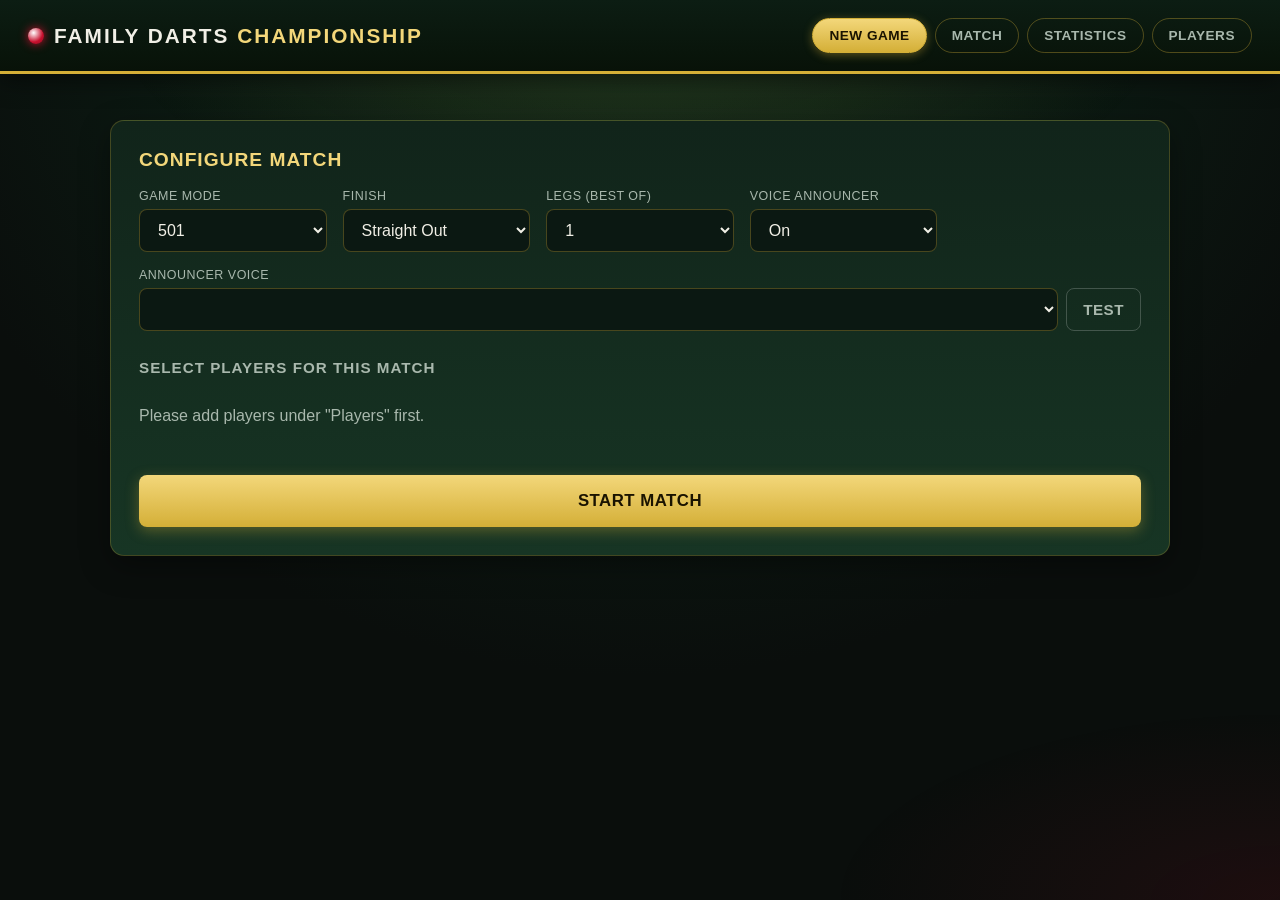
==== index.html @ 79803a93 "Edge-to-edge match UI, cross-turn undo, checkout routes, voice picker - Match view now goes full-ble" ====
<!DOCTYPE html>
<html lang="en">
<head>
<meta charset="UTF-8">
<meta name="viewport" content="width=device-width, initial-scale=1.0, maximum-scale=1.0, user-scalable=no">
<meta name="theme-color" content="#0c1d13">
<meta name="mobile-web-app-capable" content="yes">
<meta name="apple-mobile-web-app-capable" content="yes">
<meta name="apple-mobile-web-app-status-bar-style" content="black-translucent">
<title>Family Darts Championship</title>
<link rel="manifest" href="manifest.json">
<link rel="apple-touch-icon" href="icon-180.png">
<link rel="icon" type="image/png" sizes="192x192" href="icon-192.png">
<link rel="stylesheet" href="style.css?v=5">
</head>
<body>

<div class="bg-glow"></div>

<header class="top-bar">
  <div class="brand">
    <span class="brand-dot"></span>
    <h1>FAMILY DARTS <span class="accent">CHAMPIONSHIP</span></h1>
  </div>
  <nav class="tabs">
    <button class="tab-btn active" data-view="setup">New Game</button>
    <button class="tab-btn" data-view="game">Match</button>
    <button class="tab-btn" data-view="stats">Statistics</button>
    <button class="tab-btn" data-view="players">Players</button>
  </nav>
</header>

<main>

  <!-- ============ SETUP VIEW ============ -->
  <section id="view-setup" class="view active">
    <div class="panel">
      <h2>Configure Match</h2>

      <div class="setup-grid">
        <div class="setup-card">
          <label>Game Mode</label>
          <select id="modeSelect">
            <option value="501">501</option>
            <option value="301">301</option>
            <option value="701">701</option>
          </select>
        </div>
        <div class="setup-card">
          <label>Finish</label>
          <select id="finishSelect">
            <option value="straight" selected>Straight Out</option>
            <option value="double">Double Out</option>
          </select>
        </div>
        <div class="setup-card">
          <label>Legs (Best of)</label>
          <select id="legsSelect">
            <option value="1" selected>1</option>
            <option value="3">3</option>
            <option value="5">5</option>
            <option value="7">7</option>
          </select>
        </div>
        <div class="setup-card">
          <label>Voice Announcer</label>
          <select id="voiceToggle">
            <option value="on" selected>On</option>
            <option value="off">Off</option>
          </select>
        </div>
        <div class="setup-card setup-card-wide">
          <label>Announcer Voice</label>
          <div class="voice-pick-row">
            <select id="voiceSelect"></select>
            <button type="button" id="voiceTestBtn" class="btn-ghost voice-test">Test</button>
          </div>
        </div>
      </div>

      <h3>Select Players for this Match</h3>
      <div id="playerSelectList" class="player-select-list"></div>

      <button id="startMatchBtn" class="btn-primary big">START MATCH</button>
    </div>
  </section>

  <!-- ============ GAME VIEW ============ -->
  <section id="view-game" class="view">
    <div id="scoreboard" class="scoreboard"></div>

    <div class="oche-panel">
      <div class="current-turn">
        <span id="currentPlayerName">—</span> at the oche
        <div class="leg-info">Leg <span id="legCounter">1</span> · <span id="legsLabel"></span></div>
      </div>
      <div id="checkoutHint" class="checkout-hint"></div>

      <div class="dart-throws">
        <div class="throw-box" id="throw1"><span>1.</span><strong>-</strong></div>
        <div class="throw-box" id="throw2"><span>2.</span><strong>-</strong></div>
        <div class="throw-box" id="throw3"><span>3.</span><strong>-</strong></div>
        <div class="throw-total">
          <span>Turn</span>
          <strong id="turnTotal">0</strong>
        </div>
      </div>

      <div class="dartpad">
        <div class="modifier-row">
          <button type="button" class="mod-btn active" data-mod="single">SINGLE</button>
          <button type="button" class="mod-btn" data-mod="double">DOUBLE</button>
          <button type="button" class="mod-btn" data-mod="triple">TRIPLE</button>
        </div>

        <div class="number-grid" id="numberGrid"></div>

        <div class="pad-actions">
          <button type="button" id="missBtn" class="btn-secondary miss-btn">FUCK</button>
          <button type="button" id="undoBtn" class="btn-ghost">Undo</button>
        </div>
      </div>
    </div>

    <div id="legHistory" class="leg-history"></div>
  </section>

  <!-- ============ STATS VIEW ============ -->
  <section id="view-stats" class="view">
    <div class="panel">
      <h2>Statistics</h2>
      <div class="stats-toolbar">
        <select id="statsPlayerSelect"></select>
      </div>
      <div id="statsCards" class="stats-cards"></div>

      <h3>Match History</h3>
      <div id="matchHistoryList" class="match-history-list"></div>
    </div>
  </section>

  <!-- ============ PLAYERS VIEW ============ -->
  <section id="view-players" class="view">
    <div class="panel">
      <h2>Player Management</h2>
      <form id="addPlayerForm" class="add-player-form">
        <input type="text" id="newPlayerName" placeholder="Player name" autocomplete="off">
        <button type="submit" class="btn-primary">Add</button>
      </form>
      <div id="playerList" class="player-list"></div>
    </div>
  </section>

</main>

<div id="toast" class="toast"></div>
<div id="winnerModal" class="modal hidden">
  <div class="modal-content">
    <h2 id="winnerTitle">🏆 WINNER 🏆</h2>
    <p id="winnerText"></p>
    <button id="closeWinnerModal" class="btn-primary">Close</button>
  </div>
</div>

<script src="app.js?v=5"></script>
</body>
</html>
---- style.css ----
:root {
  --felt-green: #04341f;
  --felt-green-light: #0a5c34;
  --board-red: #c8102e;
  --board-red-dark: #8c0c20;
  --gold: #d4af37;
  --gold-light: #f3d77a;
  --ink: #0a0e0c;
  --panel: #11241a;
  --panel-light: #173524;
  --text: #f1efe6;
  --text-dim: #a9b8ad;
  --good: #2fa84f;
  --bad: #c8102e;
  --radius: 14px;
}

* { box-sizing: border-box; }

html, body {
  margin: 0;
  padding: 0;
  min-height: 100vh;
  background: radial-gradient(circle at 50% -10%, #0e2c1c 0%, var(--ink) 65%);
  color: var(--text);
  font-family: 'Segoe UI', Arial, sans-serif;
}

.bg-glow {
  position: fixed;
  inset: 0;
  pointer-events: none;
  background:
    radial-gradient(ellipse 60% 40% at 50% 0%, rgba(212,175,55,0.12), transparent 70%),
    radial-gradient(ellipse 50% 30% at 100% 100%, rgba(200,16,46,0.10), transparent 70%);
  z-index: 0;
}

main { position: relative; z-index: 1; max-width: 1100px; margin: 0 auto; padding: 24px 20px 60px; }

/* ===== TOP BAR ===== */
.top-bar {
  position: relative;
  z-index: 2;
  display: flex;
  flex-wrap: wrap;
  align-items: center;
  justify-content: space-between;
  gap: 16px;
  padding: 18px 28px;
  background: linear-gradient(180deg, #0c1d13, #081208);
  border-bottom: 3px solid var(--gold);
  box-shadow: 0 6px 24px rgba(0,0,0,0.5);
}

.brand { display: flex; align-items: center; gap: 10px; }
.brand-dot {
  width: 16px; height: 16px; border-radius: 50%;
  background: radial-gradient(circle at 35% 30%, #fff, var(--board-red) 60%, var(--board-red-dark));
  box-shadow: 0 0 10px var(--board-red);
}
.brand h1 {
  font-size: 1.3rem;
  letter-spacing: 2px;
  margin: 0;
  font-weight: 800;
  text-transform: uppercase;
}
.brand .accent { color: var(--gold-light); }

.tabs { display: flex; gap: 8px; flex-wrap: wrap; }
.tab-btn {
  background: transparent;
  border: 1px solid rgba(212,175,55,0.35);
  color: var(--text-dim);
  padding: 9px 16px;
  border-radius: 999px;
  font-weight: 600;
  letter-spacing: 0.5px;
  cursor: pointer;
  transition: all 0.15s ease;
  font-size: 0.85rem;
  text-transform: uppercase;
}
.tab-btn:hover { color: var(--text); border-color: var(--gold); }
.tab-btn.active {
  background: linear-gradient(180deg, var(--gold-light), var(--gold));
  color: #1a1300;
  border-color: var(--gold);
  box-shadow: 0 2px 10px rgba(212,175,55,0.4);
}

/* ===== VIEWS ===== */
.view { display: none; animation: fadeIn 0.25s ease; }
.view.active { display: block; }
@keyframes fadeIn { from { opacity: 0; transform: translateY(6px); } to { opacity: 1; transform: translateY(0); } }

.panel {
  background: linear-gradient(180deg, var(--panel), var(--panel-light));
  border: 1px solid rgba(212,175,55,0.25);
  border-radius: var(--radius);
  padding: 28px;
  margin-top: 22px;
  box-shadow: 0 10px 30px rgba(0,0,0,0.35);
}
.panel h2 { margin-top: 0; color: var(--gold-light); letter-spacing: 1px; text-transform: uppercase; font-size: 1.2rem; }
.panel h3 { color: var(--text-dim); font-size: 0.95rem; text-transform: uppercase; letter-spacing: 1px; margin-top: 28px; }

/* ===== SETUP ===== */
.setup-grid {
  display: grid;
  grid-template-columns: repeat(auto-fit, minmax(160px, 1fr));
  gap: 16px;
  margin: 18px 0;
}
.setup-card { display: flex; flex-direction: column; gap: 6px; }
.setup-card label { font-size: 0.78rem; color: var(--text-dim); text-transform: uppercase; letter-spacing: 0.5px; }

select, input[type="text"], input[type="number"] {
  background: #0b1812;
  border: 1px solid rgba(212,175,55,0.3);
  color: var(--text);
  padding: 11px 14px;
  border-radius: 8px;
  font-size: 1rem;
  outline: none;
  transition: border-color 0.15s;
}
select:focus, input:focus { border-color: var(--gold); }

.player-select-list { display: flex; flex-wrap: wrap; gap: 10px; margin: 14px 0 24px; }
.player-chip {
  border: 1.5px solid rgba(212,175,55,0.35);
  padding: 10px 18px;
  border-radius: 999px;
  cursor: pointer;
  font-weight: 600;
  color: var(--text-dim);
  background: rgba(255,255,255,0.02);
  transition: all 0.15s;
  user-select: none;
}
.player-chip.selected {
  background: linear-gradient(180deg, var(--board-red), var(--board-red-dark));
  color: #fff;
  border-color: var(--board-red);
  box-shadow: 0 3px 12px rgba(200,16,46,0.45);
}

/* ===== BUTTONS ===== */
.btn-primary, .btn-secondary, .btn-ghost {
  border: none;
  border-radius: 8px;
  padding: 12px 22px;
  font-weight: 700;
  letter-spacing: 0.5px;
  cursor: pointer;
  font-size: 0.95rem;
  transition: transform 0.1s, box-shadow 0.1s;
  text-transform: uppercase;
}
.btn-primary {
  background: linear-gradient(180deg, var(--gold-light), var(--gold));
  color: #1a1300;
  box-shadow: 0 4px 14px rgba(212,175,55,0.35);
}
.btn-secondary {
  background: linear-gradient(180deg, var(--board-red), var(--board-red-dark));
  color: #fff;
  box-shadow: 0 4px 14px rgba(200,16,46,0.3);
}
.btn-ghost {
  background: transparent;
  border: 1px solid rgba(255,255,255,0.2);
  color: var(--text-dim);
}
.btn-primary:hover, .btn-secondary:hover, .btn-ghost:hover { transform: translateY(-1px); }
.btn-primary.big { width: 100%; padding: 16px; font-size: 1.05rem; margin-top: 10px; }

/* ===== SCOREBOARD ===== */
.scoreboard {
  display: grid;
  grid-template-columns: repeat(auto-fit, minmax(220px, 1fr));
  gap: 16px;
  margin-top: 22px;
}
.player-card {
  background: linear-gradient(180deg, #0d2417, #081208);
  border: 2px solid rgba(212,175,55,0.2);
  border-radius: var(--radius);
  padding: 18px 20px;
  text-align: center;
  position: relative;
  overflow: hidden;
}
.player-card.active {
  border-color: var(--gold);
  box-shadow: 0 0 0 3px rgba(212,175,55,0.15), 0 10px 26px rgba(0,0,0,0.5);
}
.player-card.active::before {
  content: "ON THE OCHE";
  position: absolute;
  top: 8px; left: 0; right: 0;
  font-size: 0.62rem;
  letter-spacing: 2px;
  color: var(--gold-light);
  font-weight: 800;
}
.player-card .name {
  font-size: 1.05rem;
  font-weight: 700;
  margin-top: 14px;
  text-transform: uppercase;
  letter-spacing: 1px;
}
.player-card .remaining {
  font-size: 3rem;
  font-weight: 900;
  color: var(--gold-light);
  font-family: 'Consolas', monospace;
  margin: 6px 0;
  line-height: 1;
}
.player-card .meta {
  display: flex;
  justify-content: space-around;
  font-size: 0.78rem;
  color: var(--text-dim);
  margin-top: 8px;
}
.player-card .meta strong { color: var(--text); display: block; font-size: 0.95rem; }
.player-card .legs-won {
  margin-top: 10px;
  display: flex;
  justify-content: center;
  gap: 5px;
}
.leg-pip { width: 10px; height: 10px; border-radius: 50%; background: rgba(255,255,255,0.15); }
.leg-pip.won { background: var(--board-red); box-shadow: 0 0 6px var(--board-red); }

/* ===== OCHE PANEL ===== */
.oche-panel {
  margin-top: 22px;
  background: linear-gradient(180deg, var(--panel), var(--panel-light));
  border: 1px solid rgba(212,175,55,0.25);
  border-radius: var(--radius);
  padding: 24px;
}
.current-turn {
  text-align: center;
  font-size: 1.1rem;
  font-weight: 700;
  margin-bottom: 16px;
}
.current-turn span#currentPlayerName { color: var(--gold-light); }
.leg-info { font-size: 0.8rem; color: var(--text-dim); font-weight: 400; margin-top: 4px; }

/* Checkout suggestion banner */
.checkout-hint {
  text-align: center;
  margin: 0 auto 12px;
  font-size: 0.95rem;
  font-weight: 700;
  letter-spacing: 0.5px;
  color: var(--text);
  display: none;
}
.checkout-hint.show { display: block; }
.checkout-hint .co-label {
  color: var(--gold-light);
  text-transform: uppercase;
  font-size: 0.72rem;
  letter-spacing: 1.5px;
  margin-right: 6px;
}
.checkout-hint b {
  display: inline-block;
  background: linear-gradient(180deg, var(--board-red), var(--board-red-dark));
  color: #fff;
  padding: 2px 9px;
  border-radius: 6px;
  margin: 0 2px;
  font-family: 'Consolas', monospace;
}

/* Voice picker in setup */
.setup-card-wide { grid-column: 1 / -1; }
.voice-pick-row { display: flex; gap: 8px; }
.voice-pick-row select { flex: 1; min-width: 0; }
.voice-test { flex: 0 0 auto; padding: 11px 16px; }

.dart-throws { display: flex; gap: 12px; justify-content: center; margin-bottom: 20px; flex-wrap: wrap; }
.throw-box {
  background: #0b1812;
  border: 1px solid rgba(212,175,55,0.25);
  border-radius: 10px;
  padding: 10px 18px;
  text-align: center;
  min-width: 70px;
}
.throw-box span { display: block; font-size: 0.7rem; color: var(--text-dim); }
.throw-box strong { font-size: 1.4rem; color: var(--text); }
.throw-total {
  background: linear-gradient(180deg, var(--board-red), var(--board-red-dark));
  border-radius: 10px;
  padding: 10px 22px;
  text-align: center;
  min-width: 90px;
}
.throw-total span { display: block; font-size: 0.7rem; color: rgba(255,255,255,0.8); }
.throw-total strong { font-size: 1.6rem; color: #fff; }

.score-form {
  display: flex;
  gap: 10px;
  flex-wrap: wrap;
  justify-content: center;
  margin-bottom: 16px;
}
.score-form input { width: 200px; text-align: center; font-size: 1.1rem; }

.quick-buttons {
  display: flex;
  flex-wrap: wrap;
  gap: 8px;
  justify-content: center;
}
.quick-btn {
  background: rgba(255,255,255,0.04);
  border: 1px solid rgba(212,175,55,0.25);
  color: var(--text);
  padding: 8px 14px;
  border-radius: 8px;
  cursor: pointer;
  font-weight: 600;
  font-family: 'Consolas', monospace;
}
.quick-btn:hover { border-color: var(--gold); background: rgba(212,175,55,0.1); }

/* ===== DART PAD ===== */
.dartpad { margin-top: 4px; }

.modifier-row {
  display: flex;
  justify-content: center;
  gap: 10px;
  margin-bottom: 16px;
}
.mod-btn {
  border: 1.5px solid rgba(212,175,55,0.35);
  background: rgba(255,255,255,0.02);
  color: var(--text-dim);
  padding: 10px 22px;
  border-radius: 8px;
  font-weight: 800;
  letter-spacing: 1px;
  cursor: pointer;
  font-size: 0.85rem;
  transition: all 0.15s;
}
.mod-btn:hover { color: var(--text); border-color: var(--gold); }
.mod-btn.active {
  background: linear-gradient(180deg, var(--gold-light), var(--gold));
  color: #1a1300;
  border-color: var(--gold);
  box-shadow: 0 3px 12px rgba(212,175,55,0.4);
}
.mod-btn[data-mod="double"].active {
  background: linear-gradient(180deg, #4fc977, var(--good));
  border-color: var(--good);
  color: #06210e;
}
.mod-btn[data-mod="triple"].active {
  background: linear-gradient(180deg, var(--board-red), var(--board-red-dark));
  border-color: var(--board-red);
  color: #fff;
}

.number-grid {
  display: grid;
  grid-template-columns: repeat(7, 1fr);
  gap: 8px;
  max-width: 620px;
  margin: 0 auto 18px;
}
.num-btn {
  background: #0b1812;
  border: 1.5px solid rgba(212,175,55,0.3);
  color: var(--text);
  padding: 14px 0;
  border-radius: 8px;
  cursor: pointer;
  font-weight: 800;
  font-size: 1.1rem;
  font-family: 'Consolas', monospace;
  transition: all 0.12s;
}
.num-btn:hover { border-color: var(--gold); background: rgba(212,175,55,0.12); transform: translateY(-1px); }
.num-btn:active { transform: translateY(0); }
.num-btn.bull { grid-column: span 1; background: #1a0b0e; border-color: var(--board-red); }

.pad-actions {
  display: flex;
  justify-content: center;
  gap: 8px;
  margin-top: 4px;
}
.pad-actions button {
  padding: 7px 14px;
  font-size: 0.72rem;
  letter-spacing: 0.5px;
  box-shadow: none;
}

.leg-history {
  margin-top: 24px;
  display: flex;
  flex-direction: column;
  gap: 8px;
}
.leg-history-item {
  background: rgba(255,255,255,0.03);
  border: 1px solid rgba(255,255,255,0.06);
  border-radius: 8px;
  padding: 10px 16px;
  font-size: 0.85rem;
  color: var(--text-dim);
  display: flex;
  justify-content: space-between;
}

/* ===== STATS ===== */
.stats-toolbar { margin-bottom: 18px; }
.stats-cards {
  display: grid;
  grid-template-columns: repeat(auto-fit, minmax(160px, 1fr));
  gap: 14px;
}
.stat-card {
  background: rgba(255,255,255,0.03);
  border: 1px solid rgba(212,175,55,0.2);
  border-radius: 10px;
  padding: 16px;
  text-align: center;
}
.stat-card .val { font-size: 1.8rem; font-weight: 800; color: var(--gold-light); font-family: 'Consolas', monospace; }
.stat-card .lbl { font-size: 0.75rem; color: var(--text-dim); text-transform: uppercase; letter-spacing: 0.5px; margin-top: 4px; }

.match-history-list { display: flex; flex-direction: column; gap: 10px; margin-top: 12px; }
.match-history-item {
  background: rgba(255,255,255,0.03);
  border: 1px solid rgba(255,255,255,0.06);
  border-radius: 8px;
  padding: 12px 16px;
  font-size: 0.85rem;
  display: flex;
  justify-content: space-between;
  flex-wrap: wrap;
  gap: 6px;
}
.match-history-item .winner { color: var(--gold-light); font-weight: 700; }
.match-history-item .date { color: var(--text-dim); font-size: 0.75rem; }

/* ===== PLAYERS ===== */
.add-player-form { display: flex; gap: 10px; margin-bottom: 20px; flex-wrap: wrap; }
.add-player-form input { flex: 1; min-width: 200px; }
.player-list { display: flex; flex-direction: column; gap: 10px; }
.player-row {
  display: flex;
  align-items: center;
  justify-content: space-between;
  background: rgba(255,255,255,0.03);
  border: 1px solid rgba(255,255,255,0.08);
  border-radius: 8px;
  padding: 12px 16px;
}
.player-row .pname { font-weight: 700; }
.player-row .premove {
  background: transparent;
  border: 1px solid var(--board-red);
  color: var(--board-red);
  padding: 6px 12px;
  border-radius: 6px;
  cursor: pointer;
  font-size: 0.8rem;
  font-weight: 600;
}
.player-row .premove:hover { background: var(--board-red); color: #fff; }

/* ===== TOAST / MODAL ===== */
.toast {
  position: fixed;
  bottom: 24px;
  left: 50%;
  transform: translateX(-50%) translateY(20px);
  background: var(--panel);
  border: 1px solid var(--gold);
  color: var(--text);
  padding: 12px 22px;
  border-radius: 8px;
  font-weight: 600;
  opacity: 0;
  pointer-events: none;
  transition: all 0.25s ease;
  z-index: 50;
}
.toast.show { opacity: 1; transform: translateX(-50%) translateY(0); }

.modal {
  position: fixed;
  inset: 0;
  background: rgba(0,0,0,0.7);
  display: flex;
  align-items: center;
  justify-content: center;
  z-index: 100;
}
.modal.hidden { display: none; }
.modal-content {
  background: linear-gradient(180deg, var(--panel), var(--panel-light));
  border: 2px solid var(--gold);
  border-radius: var(--radius);
  padding: 40px;
  text-align: center;
  max-width: 420px;
  box-shadow: 0 20px 60px rgba(0,0,0,0.6);
}
.modal-content h2 { color: var(--gold-light); font-size: 1.8rem; margin-top: 0; }
.modal-content p { font-size: 1.1rem; margin: 16px 0 24px; }

/* ===== TOUCH / MOBILE BASICS ===== */
button, select, input {
  touch-action: manipulation;
  -webkit-tap-highlight-color: transparent;
}
body {
  -webkit-text-size-adjust: 100%;
  padding-bottom: env(safe-area-inset-bottom);
}

/* ===== MOBILE LAYOUT (phones) =====
   The whole app is locked to exactly one viewport height - nothing at
   the document level scrolls. That keeps the browser's address bar from
   sliding in/out as you scroll (which is what causes that "slider"
   jump), and lets the active view stretch to fill 100% of the screen.
   Views with potentially long content (Stats/Players) scroll *inside*
   their own panel instead of scrolling the page. */
@media (max-width: 640px) {
  html, body {
    height: 100vh;
    height: 100dvh;
    overflow: hidden;
  }
  body {
    display: flex;
    flex-direction: column;
  }

  .top-bar {
    flex: 0 0 auto;
    flex-direction: column;
    align-items: stretch;
    padding: 5px 12px;
  }
  .brand { justify-content: center; }
  .brand h1 { font-size: 0.8rem; }
  .brand-dot { width: 11px; height: 11px; }

  /* Tabs fit the full width with no horizontal scroll (that scroll was
     the "slider" showing up at the top). */
  .tabs {
    display: flex;
    flex-wrap: nowrap;
    gap: 4px;
    margin-top: 5px;
  }
  .tab-btn {
    flex: 1 1 0;
    min-width: 0;
    padding: 7px 4px;
    font-size: 0.66rem;
    letter-spacing: 0;
    text-align: center;
  }

  main {
    flex: 1 1 auto;
    min-height: 0;
    padding: 6px 8px;
    display: flex;
    flex-direction: column;
    overflow: hidden;
  }

  .view { flex: 1; min-height: 0; }
  .view.active { display: flex; flex-direction: column; }

  /* Setup / Stats / Players: the panel itself scrolls internally so the
     page never does. Scrollbars are hidden so no "slider" shows. */
  #view-setup.active, #view-stats.active, #view-players.active { overflow: hidden; }
  #view-setup .panel, #view-stats .panel, #view-players .panel {
    flex: 1;
    min-height: 0;
    overflow-y: auto;
    margin-top: 6px;
    padding: 14px;
  }
  /* Hide scrollbars everywhere on mobile (still scrollable by touch). */
  .panel::-webkit-scrollbar, .view::-webkit-scrollbar { display: none; }
  .panel, .view { scrollbar-width: none; -ms-overflow-style: none; }
  .panel h2 { font-size: 1rem; margin-bottom: 6px; }

  /* Setup view fills the whole screen and lays its content out evenly so
     there's no empty gap and no scrollbar. */
  #view-setup .panel { display: flex; flex-direction: column; }
  #view-setup .panel h3 { margin-top: 14px; margin-bottom: 8px; }
  #view-setup #startMatchBtn { margin-top: auto; }

  .setup-grid { grid-template-columns: repeat(2, 1fr); gap: 10px; }
  select, input[type="text"], input[type="number"] { font-size: 0.95rem; padding: 10px 12px; }

  .player-select-list { gap: 8px; }
  .player-chip { padding: 9px 14px; font-size: 0.85rem; }

  .btn-primary, .btn-secondary, .btn-ghost { padding: 12px 16px; font-size: 0.85rem; }

  /* ===== MATCH VIEW: edge-to-edge, fills every pixel of the screen =====
     The game view goes fully bleed to the screen edges (no dark green
     margins around it). */
  #view-game.active { margin: 0 -8px; }   /* cancel main's side padding */

  .scoreboard {
    flex: 0 0 auto;
    grid-template-columns: repeat(3, 1fr); /* overridden by JS per #players */
    gap: 4px;
    margin-top: 0;
    padding: 4px 6px;
  }
  .player-card { padding: 6px 4px; border-radius: 8px; }
  .player-card.active::before { font-size: 0.45rem; top: 4px; }
  .player-card .name { font-size: 0.62rem; margin-top: 9px; letter-spacing: 0.3px; }
  .player-card .remaining { font-size: 1.5rem; margin: 1px 0; }
  .player-card .meta { font-size: 0.5rem; margin-top: 2px; }
  .player-card .meta strong { font-size: 0.65rem; }
  .player-card .legs-won { margin-top: 3px; gap: 2px; }
  .leg-pip { width: 6px; height: 6px; }

  /* The dart-entry panel is borderless and flush to the screen edges. */
  .oche-panel {
    flex: 1;
    min-height: 0;
    margin: 5px 0 0;
    padding: 6px 6px max(6px, env(safe-area-inset-bottom));
    border: none;
    border-radius: 0;
    background: transparent;
    box-shadow: none;
    display: flex;
    flex-direction: column;
  }
  .current-turn { flex: 0 0 auto; font-size: 0.78rem; margin-bottom: 5px; }
  .leg-info { font-size: 0.62rem; margin-top: 1px; }
  .checkout-hint { flex: 0 0 auto; font-size: 0.8rem; margin-bottom: 6px; }
  .checkout-hint .co-label { font-size: 0.6rem; letter-spacing: 1px; }
  .checkout-hint b { padding: 1px 7px; }

  .dart-throws { flex: 0 0 auto; gap: 5px; margin-bottom: 8px; }
  .throw-box { padding: 5px 8px; min-width: 42px; border-radius: 7px; }
  .throw-box span { font-size: 0.55rem; }
  .throw-box strong { font-size: 1rem; }
  .throw-total { padding: 5px 12px; min-width: 54px; border-radius: 7px; }
  .throw-total span { font-size: 0.55rem; }
  .throw-total strong { font-size: 1.1rem; }

  .dartpad { flex: 1; min-height: 0; display: flex; flex-direction: column; }

  .modifier-row { flex: 0 0 auto; gap: 6px; margin-bottom: 8px; }
  .mod-btn { padding: 10px 10px; font-size: 0.75rem; flex: 1; }

  /* Number grid grows to consume all remaining vertical space - each
     button cell stretches with it (grid items fill their cell, and the
     row tracks are forced equal via grid-auto-rows: 1fr). */
  .number-grid {
    flex: 1;
    min-height: 0;
    display: grid;
    grid-template-columns: repeat(5, 1fr);
    grid-auto-rows: 1fr;
    gap: 6px;
    max-width: 100%;
    margin: 0 0 8px;
  }
  .num-btn {
    display: flex;
    align-items: center;
    justify-content: center;
    padding: 0;
    font-size: 1.9rem;
    border-radius: 8px;
  }

  .pad-actions { flex: 0 0 auto; gap: 6px; margin-top: 0; }
  .pad-actions button { flex: 1; padding: 8px 0; font-size: 0.7rem; }

  /* Leg history is hidden during play on mobile - the live scoreboard
     already shows everything that matters, and hiding it frees up the
     space the dart pad needs to be big. */
  .leg-history { display: none; }

  .stats-cards { grid-template-columns: repeat(2, 1fr); gap: 10px; }
  .stat-card { padding: 12px; }
  .stat-card .val { font-size: 1.5rem; }

  .add-player-form { flex-direction: column; }
  .add-player-form input { min-width: 0; }

  .match-history-item { font-size: 0.78rem; }

  .modal-content { padding: 26px 20px; max-width: 90vw; }
  .modal-content h2 { font-size: 1.4rem; }
}

@media (max-width: 640px) and (max-height: 700px) {
  /* Short screens: trim the fixed-size chrome around the dart pad a
     little more so the grid still gets generous room. */
  .top-bar { padding: 4px 10px; }
  .oche-panel { padding: 6px; }
  .current-turn { font-size: 0.7rem; margin-bottom: 4px; }
  .dart-throws { margin-bottom: 6px; }
  .modifier-row { margin-bottom: 6px; }
  .num-btn { font-size: 1.25rem; }
}
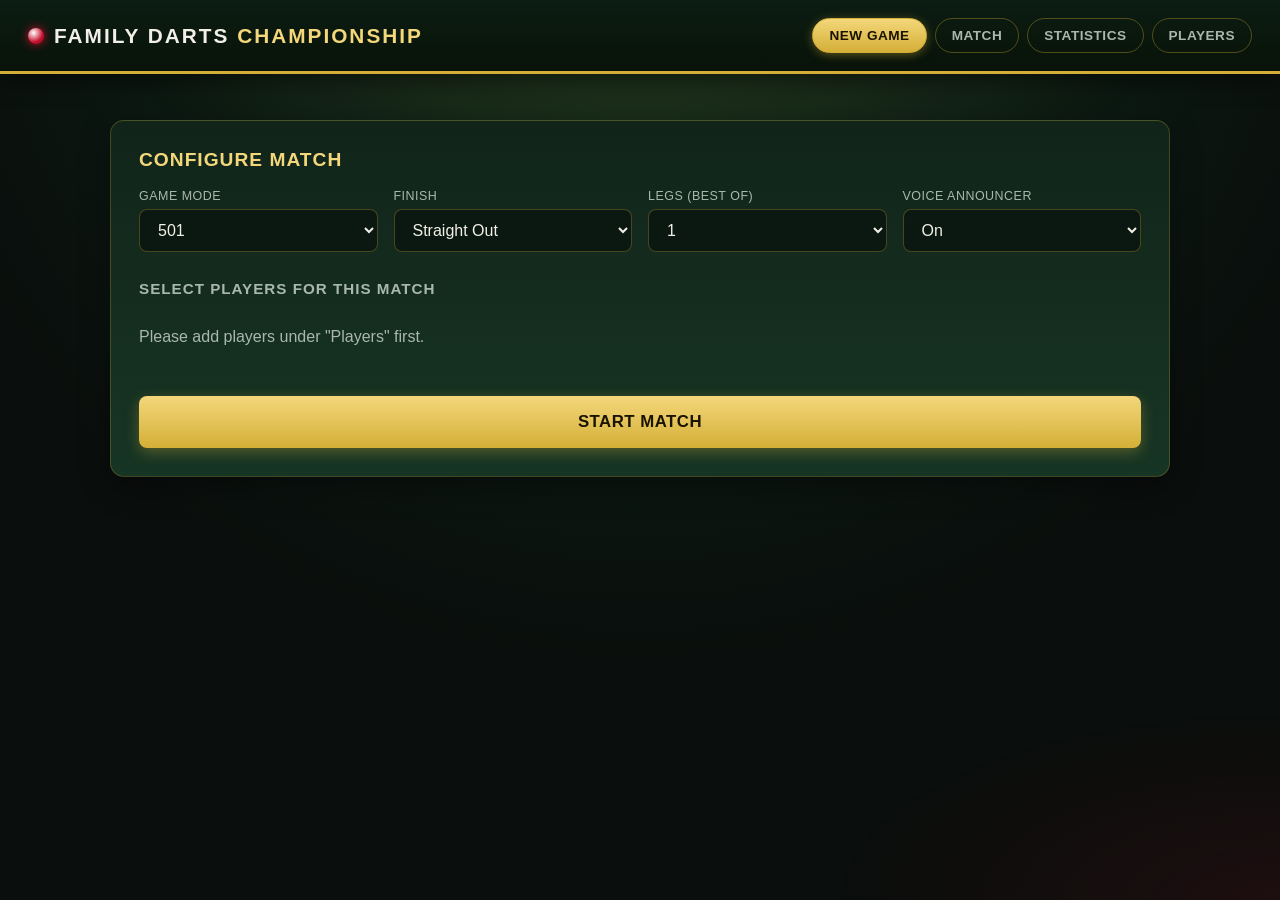
==== commit 122a3e6d: "Remove manual voice picker; rely on recorded clips + minimal fallback The setup screen no longer exp" ====
--- a/index.html
+++ b/index.html
@@ -11,7 +11,7 @@
 <link rel="manifest" href="manifest.json">
 <link rel="apple-touch-icon" href="icon-180.png">
 <link rel="icon" type="image/png" sizes="192x192" href="icon-192.png">
-<link rel="stylesheet" href="style.css?v=5">
+<link rel="stylesheet" href="style.css?v=11">
 </head>
 <body>
 
@@ -69,13 +69,6 @@
             <option value="off">Off</option>
           </select>
         </div>
-        <div class="setup-card setup-card-wide">
-          <label>Announcer Voice</label>
-          <div class="voice-pick-row">
-            <select id="voiceSelect"></select>
-            <button type="button" id="voiceTestBtn" class="btn-ghost voice-test">Test</button>
-          </div>
-        </div>
       </div>
 
       <h3>Select Players for this Match</h3>
@@ -87,6 +80,9 @@
 
   <!-- ============ GAME VIEW ============ -->
   <section id="view-game" class="view">
+    <div class="game-topstrip">
+      <button type="button" id="exitMatchBtn" class="exit-match">‹ Menu</button>
+    </div>
     <div id="scoreboard" class="scoreboard"></div>
 
     <div class="oche-panel">
@@ -114,11 +110,6 @@
         </div>
 
         <div class="number-grid" id="numberGrid"></div>
-
-        <div class="pad-actions">
-          <button type="button" id="missBtn" class="btn-secondary miss-btn">FUCK</button>
-          <button type="button" id="undoBtn" class="btn-ghost">Undo</button>
-        </div>
       </div>
     </div>
 
@@ -136,6 +127,8 @@
 
       <h3>Match History</h3>
       <div id="matchHistoryList" class="match-history-list"></div>
+
+      <button type="button" id="resetStatsBtn" class="btn-secondary reset-stats">Reset all statistics</button>
     </div>
   </section>
 
@@ -162,6 +155,6 @@
   </div>
 </div>
 
-<script src="app.js?v=5"></script>
+<script src="app.js?v=11"></script>
 </body>
 </html>
--- a/style.css
+++ b/style.css
@@ -95,6 +95,27 @@
 .view.active { display: block; }
 @keyframes fadeIn { from { opacity: 0; transform: translateY(6px); } to { opacity: 1; transform: translateY(0); } }
 
+/* Slim in-match top strip (replaces the full top bar during a game). */
+.game-topstrip { display: none; }
+body.in-game .top-bar { display: none; }
+.exit-match {
+  background: rgba(255,255,255,0.05);
+  border: 1px solid rgba(212,175,55,0.35);
+  color: var(--text-dim);
+  padding: 5px 12px;
+  border-radius: 999px;
+  font-weight: 700;
+  font-size: 0.72rem;
+  letter-spacing: 0.5px;
+  cursor: pointer;
+}
+.exit-match:hover { color: var(--text); border-color: var(--gold); }
+body.in-game .game-topstrip {
+  display: flex;
+  align-items: center;
+  padding: 4px 2px;
+}
+
 .panel {
   background: linear-gradient(180deg, var(--panel), var(--panel-light));
   border: 1px solid rgba(212,175,55,0.25);
@@ -206,6 +227,20 @@
   color: var(--gold-light);
   font-weight: 800;
 }
+.player-card.out { opacity: 0.55; border-color: rgba(255,255,255,0.12); }
+.player-card.out::before {
+  content: "FINISHED";
+  position: absolute;
+  top: 8px; left: 0; right: 0;
+  font-size: 0.62rem;
+  letter-spacing: 2px;
+  color: var(--text-dim);
+  font-weight: 800;
+}
+.player-card .remaining.done {
+  color: var(--gold-light);
+  font-family: 'Segoe UI', Arial, sans-serif;
+}
 .player-card .name {
   font-size: 1.05rem;
   font-weight: 700;
@@ -398,6 +433,19 @@
 .num-btn:hover { border-color: var(--gold); background: rgba(212,175,55,0.12); transform: translateY(-1px); }
 .num-btn:active { transform: translateY(0); }
 .num-btn.bull { grid-column: span 1; background: #1a0b0e; border-color: var(--board-red); }
+.num-btn.miss-cell {
+  background: linear-gradient(180deg, var(--board-red), var(--board-red-dark));
+  border-color: var(--board-red);
+  color: #fff;
+  font-size: 0.95rem;
+}
+.num-btn.undo-cell {
+  background: rgba(255,255,255,0.04);
+  border-color: rgba(255,255,255,0.25);
+  color: var(--text-dim);
+  font-size: 0.95rem;
+}
+.num-btn.undo-cell:hover { color: var(--text); }
 
 .pad-actions {
   display: flex;
@@ -486,6 +534,24 @@
   font-weight: 600;
 }
 .player-row .premove:hover { background: var(--board-red); color: #fff; }
+
+.reset-stats { margin-top: 22px; width: 100%; }
+
+/* Final standings list in the winner modal */
+.standing-row {
+  display: flex;
+  align-items: center;
+  justify-content: space-between;
+  gap: 10px;
+  padding: 8px 12px;
+  margin: 6px 0;
+  background: rgba(255,255,255,0.04);
+  border: 1px solid rgba(212,175,55,0.2);
+  border-radius: 8px;
+  font-size: 0.95rem;
+}
+.standing-row strong { flex: 1; text-align: left; color: var(--text); }
+.standing-row .standing-avg { color: var(--text-dim); font-size: 0.8rem; }
 
 /* ===== TOAST / MODAL ===== */
 .toast {
@@ -610,19 +676,25 @@
   .panel, .view { scrollbar-width: none; -ms-overflow-style: none; }
   .panel h2 { font-size: 1rem; margin-bottom: 6px; }
 
-  /* Setup view fills the whole screen and lays its content out evenly so
-     there's no empty gap and no scrollbar. */
-  #view-setup .panel { display: flex; flex-direction: column; }
-  #view-setup .panel h3 { margin-top: 14px; margin-bottom: 8px; }
-  #view-setup #startMatchBtn { margin-top: auto; }
+  /* Setup view: natural flow, scrolls internally if it gets tall. */
+  #view-setup .panel h3 { margin-top: 16px; margin-bottom: 8px; }
+  #view-setup #startMatchBtn { margin-top: 16px; }
 
   .setup-grid { grid-template-columns: repeat(2, 1fr); gap: 10px; }
-  select, input[type="text"], input[type="number"] { font-size: 0.95rem; padding: 10px 12px; }
+  select, input[type="text"], input[type="number"] {
+    font-size: 0.95rem;
+    padding: 10px 12px;
+    max-width: 100%;
+  }
+  /* Long voice names must not blow out the layout. */
+  #voiceSelect { text-overflow: ellipsis; }
 
   .player-select-list { gap: 8px; }
   .player-chip { padding: 9px 14px; font-size: 0.85rem; }
 
   .btn-primary, .btn-secondary, .btn-ghost { padding: 12px 16px; font-size: 0.85rem; }
+  /* Keep the main Start button big and prominent. */
+  .btn-primary.big { padding: 15px; font-size: 1rem; }
 
   /* ===== MATCH VIEW: edge-to-edge, fills every pixel of the screen =====
      The game view goes fully bleed to the screen edges (no dark green
